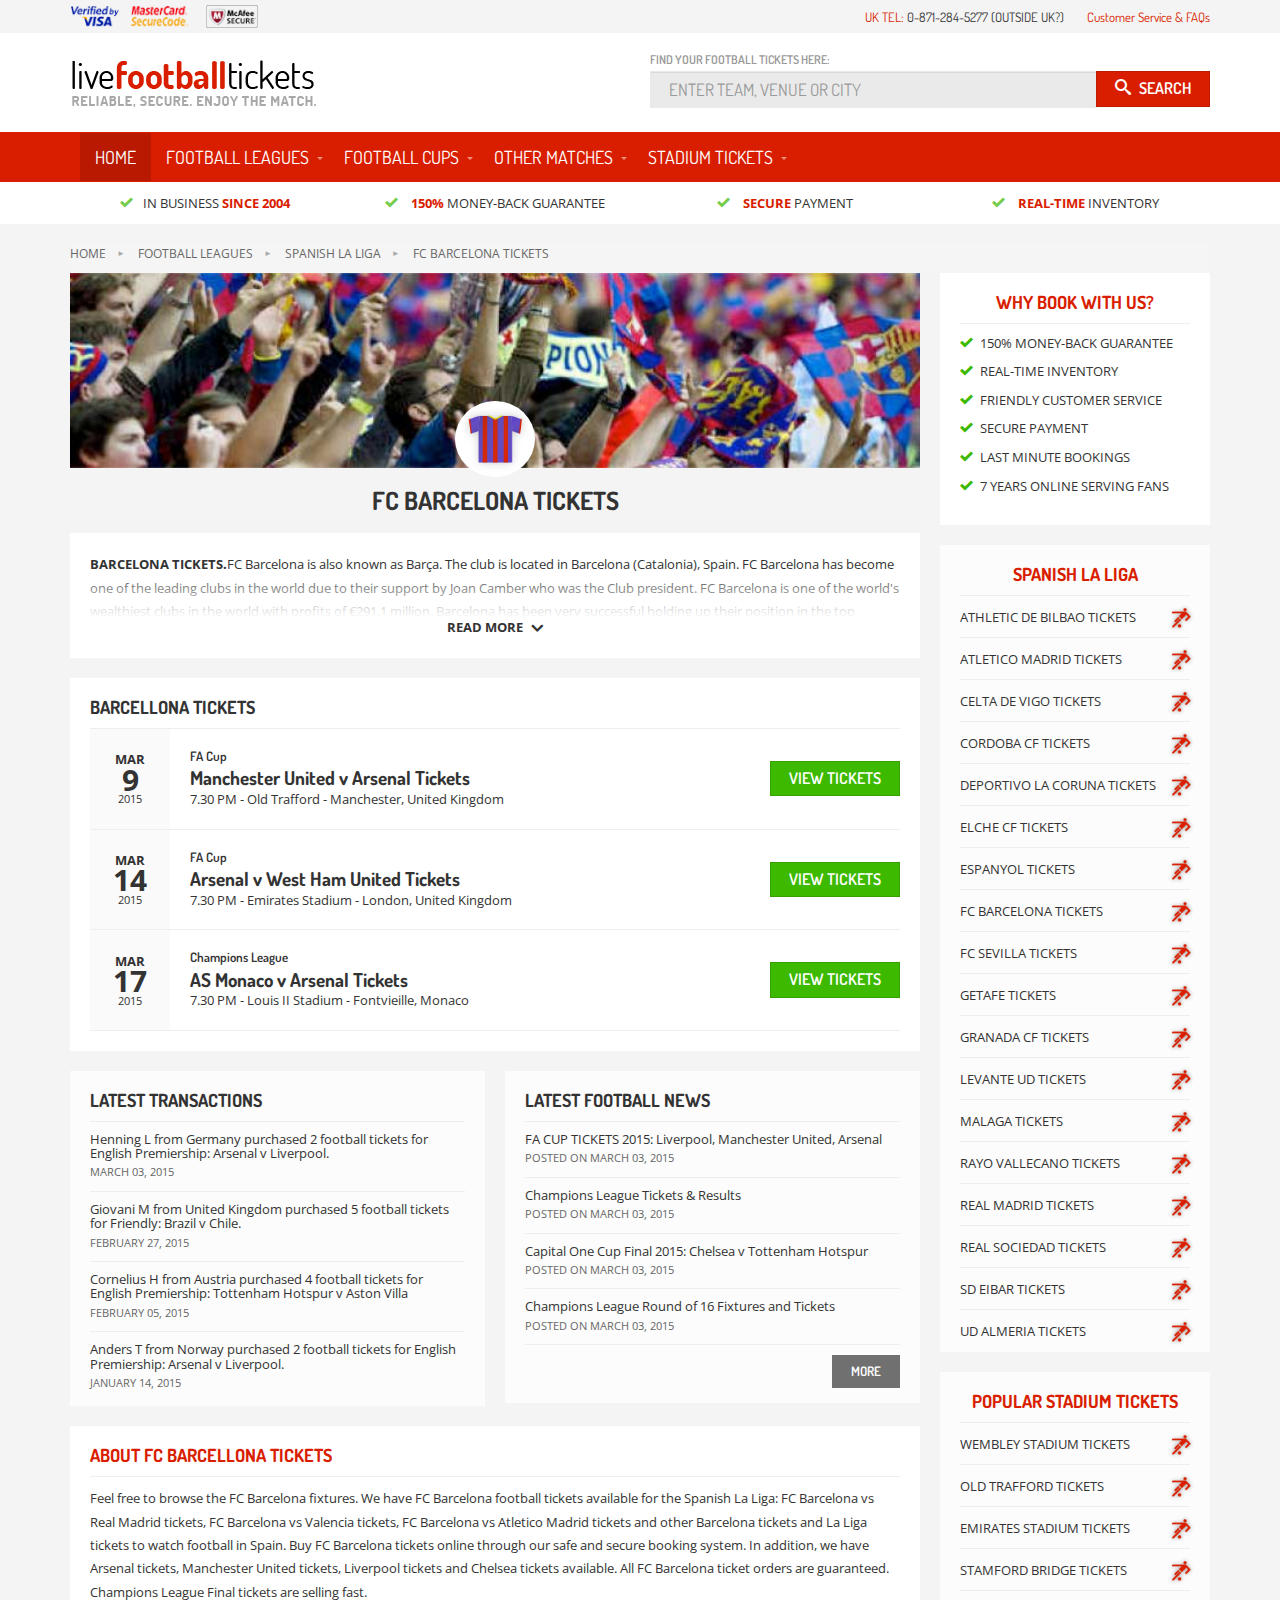
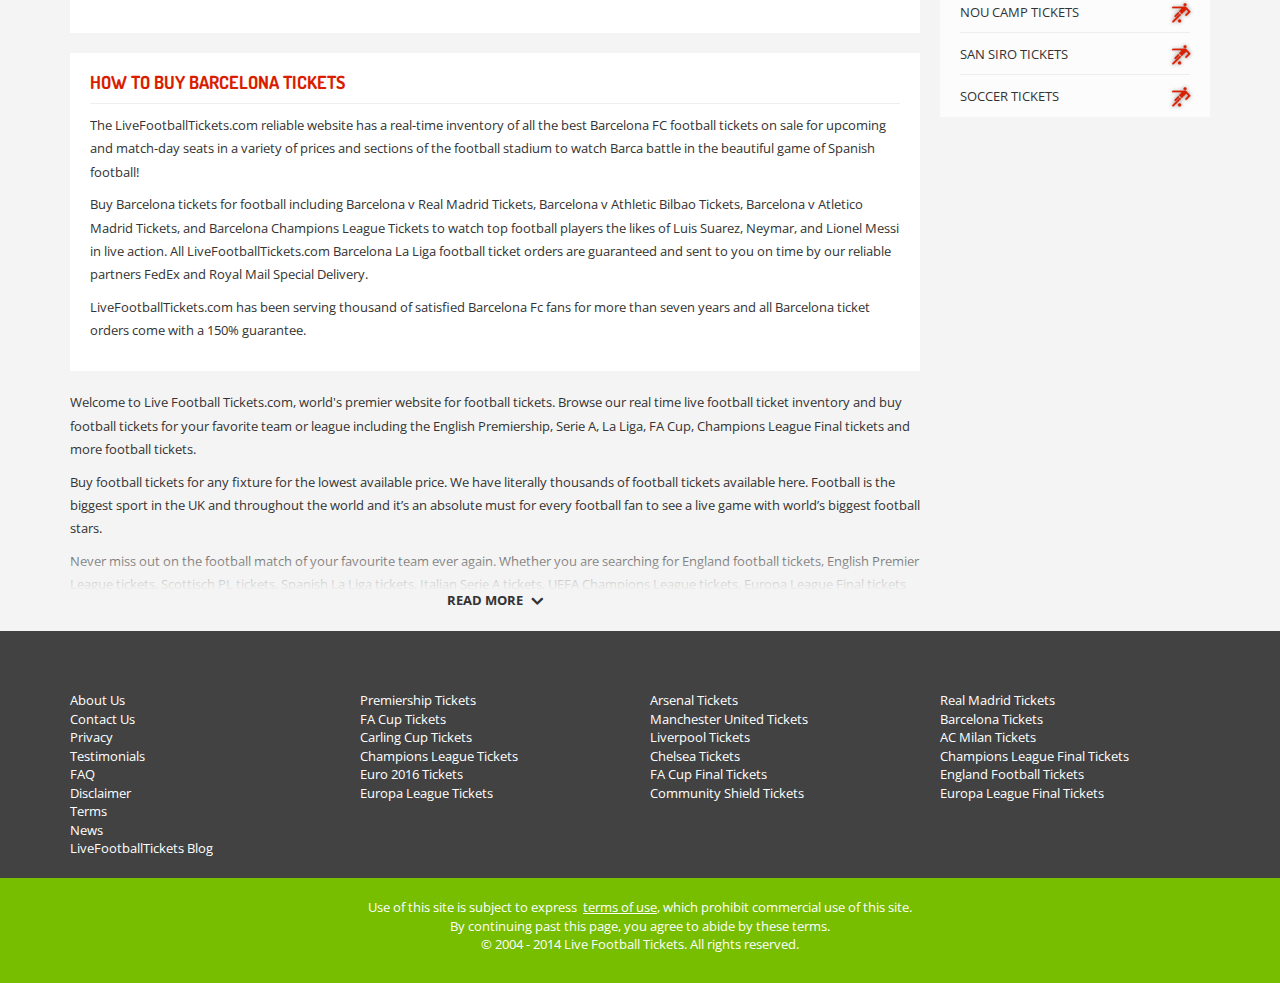
==== club.html @ 9e809e69 "Updates" ====
<!doctype html>
<html class="no-js">
  <head>
    <meta charset="utf-8">
    <title>LiveFootballTickets</title>
    <meta name="description" content="">
    <meta name="viewport" content="width=device-width, initial-scale=1">
    <!-- Place favicon.ico and apple-touch-icon.png in the root directory-->
    <link href="http://fonts.googleapis.com/css?family=Dosis:300,400,600,700,800|Open+Sans:300italic,400italic,400,300,700" rel="stylesheet" type="text/css" />
    <link rel="stylesheet" href="styles/vendor.css?v=9d1e64ce2d7a7073a38c09da7043b0cc" inline>
    <link rel="stylesheet" href="styles/app.css?v=b5ea2749ef537dedc739ba8aeee1f926" inline>
    <meta http-equiv="X-UA-Compatible" content="IE=edge" />
    <!--[if lt IE 9]>
<link href="/respond.proxy.gif" id="respond-redirect" rel="respond-redirect"/>
<script src="/respond.min.js"></script>
<![endif]-->
    <style>
      @-webkit-viewport {
        width: device-width;
      }
      
      @-moz-viewport {
        width: device-width;
      }
      
      @-ms-viewport {
        width: device-width;
      }
      
      @-o-viewport {
        width: device-width;
      }
      
      @viewport {
        width: device-width;
      }
    </style>
    <script>
      if (navigator.userAgent.match(/IEMobile\/10\.0/))
      {
        var msViewportStyle = document.createElement('style');
        msViewportStyle.appendChild(document.createTextNode('@-ms-viewport{width:auto!important}'));
        document.querySelector('head').appendChild(msViewportStyle);
      }
    </script>
  </head>
  <body class="page--club">
    <div id="fb-root"></div>
    <!-- section: header -->
    <div class="header">
      <!-- partial: header_top -->
      <div class="header-top">
        <div class="container">
          <div class="row">
            <div class="col-xs-7 col-sm-5">
              <div class="wrap wrap-verified">
                <img src="images/verified.png" alt="Verified by VISA, MasterCard SecureCode, McAfee Secure" width="135" class="img-responsive" />
              </div>
              <div class="wrap wrap-mcafee">
                <a href="#">
                  <img src="images/mcafee-secure.png" alt="McAfee Secure" class="img-responsive" />
                </a>
              </div>
              <div class="wrap wrap-fb">
                <div data-href="https://www.facebook.com/LiveFootballTickets" data-layout="button_count" data-action="like" data-show-faces="false" data-share="false" class="hidden-xs fb-like"></div>
              </div>
            </div>
            <div class="col-sm-7 hidden-xs contact-info">
              <span class="text-uppercase">
                <span class="text-primary">UK tel:</span> 0-871-284-5277 (outside UK?)</span>
              <a href="/content.html" class="faq-link">Customer Service & FAQs</a>
            </div>
            <div class="col-xs-5 visible-xs-block text-uppercase contact-info">
              <div class="text-muted">
                <i class="icon icon-phone"></i> UK tel</div>
              <div class="telephone">0-871-284-5277</div>
            </div>
          </div>
        </div>
      </div>
      <!-- endpartial: header_top -->
      <div class="header-middle">
        <!-- partial: header_main -->
        <header class="header-main">
          <div class="container">
            <div class="row">
              <div class="col-sm-3">
                <a href="/" class="logo">
                  <div class="logo-title text-hide">
                    <img src="images/logo.png" alt="LiveFootballTickets: Reliable, secure, enjoy the match." class="logo-img img-responsive" />LiveFootballTickets</div>
                  <div class="logo-subtitle text-hide">Reliable, secure, enjoy the match.</div>
                </a>
              </div>
              <div class="col-sm-6 col-sm-offset-3">
                <div class="search">
                  <h5 class="search-label hidden-xs">Find your football tickets here:</h5>
                  <form action="/" type="POST"></form>
                  <div class="input-group">
                    <input id="search-main" name="" placeholder="Enter team, venue or city" class="form-control input-lg" />
                    <span class="input-group-btn">
                      <button type="submit" class="btn btn-lg btn-primary">
                        <i class="icon icon-search"></i>
                        <span class="hidden-xs">Search</span>
                      </button>
                    </span>
                  </div>
                </div>
              </div>
            </div>
          </div>
        </header>
        <!-- endpartial: header_main -->
        <!-- partial: header_navbar -->
        <nav id="navbar" class="header-navbar navbar navbar-default navbar-expander">
          <div class="container">
            <button type="button" data-toggle="collapse" data-target="#main-menu" class="navbar-toggle collapsed">
              <span class="sr-only">Toggle navigation</span>
              <span class="icon-bar"></span>
              <span class="icon-bar"></span>
              <span class="icon-bar"></span>
            </button>
            <div id="main-menu" class="navbar-collapse collapse">
              <ul class="nav navbar-nav">
                <li class="active">
                  <a href="/">Home</a>
                </li>
                <li class="dropdown">
                  <a href="/league.html">Football Leagues</a>
                  <button data-toggle="dropdown" aria-expanded="false" class="dropdown-toggle">
                    <span class="caret"></span>
                  </button>
                  <ul role="menu" class="dropdown-menu">
                    <li>
                      <a href="/league.html">About</a>
                    </li>
                    <li>
                      <a href="/league.html">Contact</a>
                    </li>
                    <li>
                      <a href="/league.html">Contact</a>
                    </li>
                    <li>
                      <a href="/league.html">About</a>
                    </li>
                    <li>
                      <a href="/league.html">Contact</a>
                    </li>
                    <li>
                      <a href="/league.html">Contact</a>
                    </li>
                  </ul>
                </li>
                <li class="dropdown">
                  <a href="/league.html">Football Cups</a>
                  <button data-toggle="dropdown" aria-expanded="false" class="dropdown-toggle">
                    <span class="caret"></span>
                  </button>
                  <ul role="menu" class="dropdown-menu">
                    <li>
                      <a href="/content.html">About</a>
                    </li>
                    <li>
                      <a href="/content.html">Contact</a>
                    </li>
                  </ul>
                </li>
                <li class="dropdown">
                  <a href="/match.html">Other matches</a>
                  <button data-toggle="dropdown" aria-expanded="false" class="dropdown-toggle">
                    <span class="caret"></span>
                  </button>
                  <ul role="menu" class="dropdown-menu">
                    <li>
                      <a href="/match.html">About</a>
                    </li>
                    <li>
                      <a href="/match.html">Contact</a>
                    </li>
                  </ul>
                </li>
                <li class="dropdown">
                  <a href="/match.html">Stadium tickets</a>
                  <button data-toggle="dropdown" aria-expanded="false" class="dropdown-toggle">
                    <span class="caret"></span>
                  </button>
                  <ul role="menu" class="dropdown-menu">
                    <li>
                      <a href="/content.html">About</a>
                    </li>
                    <li>
                      <a href="/content.html">Contact</a>
                    </li>
                  </ul>
                </li>
              </ul>
            </div>
          </div>
        </nav>
        <!-- endpartial: header_navbar -->
      </div>
      <!-- partial: header_info -->
      <div class="header-info">
        <div class="container">
          <div class="row">
            <div class="col-sm-4 col-md-3">
              <h4>
                <i class="icon icon-checkmark"></i>In business
                <strong class="text-primary"> since 2004</strong>
              </h4>
            </div>
            <div class="col-sm-4 col-md-3 hidden-xs hidden-sm">
              <h4>
                <i class="icon icon-checkmark"></i>
                <strong class="text-primary">150%</strong> money-back guarantee</h4>
            </div>
            <div class="col-sm-4 col-md-3 hidden-xs">
              <h4>
                <i class="icon icon-checkmark"></i>
                <strong class="text-primary">Secure</strong> payment</h4>
            </div>
            <div class="col-sm-4 col-md-3 hidden-xs">
              <h4>
                <i class="icon icon-checkmark"></i>
                <strong class="text-primary">Real-time</strong> inventory</h4>
            </div>
          </div>
        </div>
      </div>
      <!-- endpartial: header_info -->
    </div>
    <!-- endsection: header -->
    <!--[if lt IE 8]>
    <div class="alert alert-warning browserupgrade text-center"><p><small>You are using an <strong>outdated</strong> browser. Please <a class="text-danger" href="http://browsehappy.com/">upgrade your browser</a> to improve your experience.</small></p></div>
  <![endif]-->
    <div class="container">
      <!-- macro: breadcrumbs -->
      <ol class="breadcrumb">
        <li>
          <a href="/">Home</a>
        </li>
        <li>
          <a href="/league.html">Football leagues</a>
        </li>
        <li>
          <a href="/league.html">Spanish la liga</a>
        </li>
        <li class="active">
          <a href="/club.html">FC Barcelona tickets</a>
        </li>
      </ol>
      <!-- endmacro -->
      <div class="row">
        <div class="col-md-9">
          <div class="row">
            <div class="col-sm-12">
              <div class="box-header">
                <img src="images/header-club.jpg" class="box-header--img img-responsive" />
                <img src="images/shirt-temp.png" class="box-header--avatar" />
                <div class="box-header--wrap">
                  <h1 class="box-header--title">FC Barcelona Tickets</h1>
                  <div class="box-header--fblike">
                    <div data-href="https://www.facebook.com/LiveFootballTickets" data-layout="button_count" data-action="like" data-show-faces="false" data-share="false" class="fb-like"></div>
                  </div>
                </div>
              </div>
              <div class="box">
                <div class="readmore three-lines">
                  <p>
                    <strong>BARCELONA TICKETS.</strong>FC Barcelona is also known as Barça. The club is located in Barcelona (Catalonia), Spain. FC Barcelona has become one of the leading clubs in the world due to their support by Joan Camber who was the Club
                    president. FC Barcelona is one of the world's wealthiest clubs in the world with profits of €291.1 million. Barcelona has been very successful holding up their position in the top division along with Athletic Bilbao and</p>
                </div>
              </div>
              <div class="box breath-md-top">
                <h2>Barcellona tickets</h2>
                <ol class="event-list">
                  <!-- macro: eventItem -->
                  <li class="event-list-item">
                    <div class="event-list-item-inner">
                      <div class="event-date">
                        <div class="event-date-inner">
                          <div class="month">Mar</div>
                          <div class="day">9</div>
                          <div class="year">2015</div>
                        </div>
                      </div>
                      <div class="event-info">
                        <h5>FA Cup</h5>
                        <h4>Manchester United v Arsenal Tickets</h4>
                        <span>7.30 PM - Old Trafford - Manchester, United Kingdom</span>
                      </div>
                      <div class="event-action hidden-xs">
                        <a href="/match.html" class="btn btn-lg btn-success">View tickets</a>
                      </div>
                    </div>
                  </li>
                  <!-- endmacro -->
                  <!-- macro: eventItem -->
                  <li class="event-list-item">
                    <div class="event-list-item-inner">
                      <div class="event-date">
                        <div class="event-date-inner">
                          <div class="month">Mar</div>
                          <div class="day">14</div>
                          <div class="year">2015</div>
                        </div>
                      </div>
                      <div class="event-info">
                        <h5>FA Cup</h5>
                        <h4>Arsenal v West Ham United Tickets</h4>
                        <span>7.30 PM - Emirates Stadium - London, United Kingdom</span>
                      </div>
                      <div class="event-action hidden-xs">
                        <a href="/match.html" class="btn btn-lg btn-success">View tickets</a>
                      </div>
                    </div>
                  </li>
                  <!-- endmacro -->
                  <!-- macro: eventItem -->
                  <li class="event-list-item">
                    <div class="event-list-item-inner">
                      <div class="event-date">
                        <div class="event-date-inner">
                          <div class="month">Mar</div>
                          <div class="day">17</div>
                          <div class="year">2015</div>
                        </div>
                      </div>
                      <div class="event-info">
                        <h5>Champions League</h5>
                        <h4>AS Monaco v Arsenal Tickets</h4>
                        <span>7.30 PM - Louis II Stadium - Fontvieille, Monaco</span>
                      </div>
                      <div class="event-action hidden-xs">
                        <a href="/match.html" class="btn btn-lg btn-success">View tickets</a>
                      </div>
                    </div>
                  </li>
                  <!-- endmacro -->
                </ol>
              </div>
            </div>
          </div>
          <div class="row">
            <div class="col-sm-6">
              <!-- macro: box_latestTransactions -->
              <div class="box box-secondary breath-md-top">
                <h3>Latest transactions</h3>
                <ul class="box-list box-list--no-links">
                  <!-- macro: transactionListItem -->
                  <li>
                    <h4 class="news-title">Henning L from Germany purchased 2 football tickets for English Premiership: Arsenal v Liverpool.</h4>
                    <time class="news-date">March 03, 2015</time>
                  </li>
                  <!-- endmacro -->
                  <!-- macro: transactionListItem -->
                  <li>
                    <h4 class="news-title">Giovani M from United Kingdom purchased 5 football tickets for Friendly: Brazil v Chile.</h4>
                    <time class="news-date">February 27, 2015</time>
                  </li>
                  <!-- endmacro -->
                  <!-- macro: transactionListItem -->
                  <li>
                    <h4 class="news-title">Cornelius H from Austria purchased 4 football tickets for English Premiership: Tottenham Hotspur v Aston Villa</h4>
                    <time class="news-date">February 05, 2015</time>
                  </li>
                  <!-- endmacro -->
                  <!-- macro: transactionListItem -->
                  <li>
                    <h4 class="news-title">Anders T from Norway purchased 2 football tickets for English Premiership: Arsenal v Liverpool.</h4>
                    <time class="news-date">January 14, 2015</time>
                  </li>
                  <!-- endmacro -->
                </ul>
              </div>
              <!-- endmacro -->
            </div>
            <div class="col-sm-6">
              <!-- macro: box_latestFootballNews -->
              <div class="box box-secondary breath-md-top">
                <h3>Latest football news</h3>
                <ul class="box-list box-list--news">
                  <!-- macro: newsListItem -->
                  <li>
                    <a href="/content.html">
                      <h4 class="news-title">FA CUP TICKETS 2015: Liverpool, Manchester United, Arsenal</h4>
                      <span class="news-date">posted on</span>
                      <time class="news-date">March 03, 2015</time>
                    </a>
                  </li>
                  <!-- endmacro -->
                  <!-- macro: newsListItem -->
                  <li>
                    <a href="/content.html">
                      <h4 class="news-title">Champions League Tickets &amp; Results</h4>
                      <span class="news-date">posted on</span>
                      <time class="news-date">March 03, 2015</time>
                    </a>
                  </li>
                  <!-- endmacro -->
                  <!-- macro: newsListItem -->
                  <li>
                    <a href="/content.html">
                      <h4 class="news-title">Capital One Cup Final 2015: Chelsea v Tottenham Hotspur</h4>
                      <span class="news-date">posted on</span>
                      <time class="news-date">March 03, 2015</time>
                    </a>
                  </li>
                  <!-- endmacro -->
                  <!-- macro: newsListItem -->
                  <li>
                    <a href="/content.html">
                      <h4 class="news-title">Champions League Round of 16 Fixtures and Tickets</h4>
                      <span class="news-date">posted on</span>
                      <time class="news-date">March 03, 2015</time>
                    </a>
                  </li>
                  <!-- endmacro -->
                  <li>
                    <a href="/news.html" class="more clearfix">
                      <button class="btn btn-default btn-md pull-right">More</button>
                    </a>
                  </li>
                </ul>
              </div>
              <!-- endmacro -->
            </div>
          </div>
          <div class="row">
            <div class="col-sm-12 breath-md-top">
              <div class="box">
                <h3 class="text-primary">About FC Barcellona tickets</h3>
                <div class="box-content readmore">
                  <p>Feel free to browse the FC Barcelona fixtures. We have FC Barcelona football tickets available for the Spanish La Liga: FC Barcelona vs Real Madrid tickets, FC Barcelona vs Valencia tickets, FC Barcelona vs Atletico Madrid tickets and
                    other Barcelona tickets and La Liga tickets to watch football in Spain. Buy FC Barcelona tickets online through our safe and secure booking system. In addition, we have Arsenal tickets, Manchester United tickets, Liverpool tickets
                    and Chelsea tickets available. All FC Barcelona ticket orders are guaranteed. Champions League Final tickets are selling fast.</p>
                </div>
              </div>
            </div>
          </div>
          <div class="row">
            <div class="col-sm-12 breath-md-top">
              <div class="box">
                <h3 class="text-primary">How to buy Barcelona tickets</h3>
                <div class="box-content readmore">
                  <p>The LiveFootballTickets.com reliable website has a real-time inventory of all the best Barcelona FC football tickets on sale for upcoming and match-day seats in a variety of prices and sections of the football stadium to watch Barca
                    battle in the beautiful game of Spanish football!</p>
                  <p>Buy Barcelona tickets for football including Barcelona v Real Madrid Tickets, Barcelona v Athletic Bilbao Tickets, Barcelona v Atletico Madrid Tickets, and Barcelona Champions League Tickets to watch top football players the likes of
                    Luis Suarez, Neymar, and Lionel Messi in live action. All LiveFootballTickets.com Barcelona La Liga football ticket orders are guaranteed and sent to you on time by our reliable partners FedEx and Royal Mail Special Delivery.</p>
                  <p>LiveFootballTickets.com has been serving thousand of satisfied Barcelona Fc fans for more than seven years and all Barcelona ticket orders come with a 150% guarantee.</p>
                </div>
              </div>
            </div>
          </div>
          <!-- macro: block_introduction -->
          <div class="breath-md">
            <div class="readmore">
              <p>Welcome to Live Football Tickets.com, world's premier website for football tickets. Browse our real time live football ticket inventory and buy football tickets for your favorite team or league including the English Premiership, Serie A,
                La Liga, FA Cup, Champions League Final tickets and more football tickets.</p>
              <p>Buy football tickets for any fixture for the lowest available price. We have literally thousands of football tickets available here. Football is the biggest sport in the UK and throughout the world and it’s an absolute must for every football
                fan to see a live game with world’s biggest football stars.</p>
              <p>Never miss out on the football match of your favourite team ever again. Whether you are searching for England football tickets, English Premier League tickets, Scottisch PL tickets, Spanish La Liga tickets, Italian Serie A tickets, UEFA
                Champions League tickets, Europa League Final tickets or</p>
              <p>Welcome to Live Football Tickets.com, world's premier website for football tickets. Browse our real time live football ticket inventory and buy football tickets for your favorite team or league including the English Premiership, Serie A,
                La Liga, FA Cup, Champions League Final tickets and more football tickets.</p>
              <p>Buy football tickets for any fixture for the lowest available price. We have literally thousands of football tickets available here. Football is the biggest sport in the UK and throughout the world and it’s an absolute must for every football
                fan to see a live game with world’s biggest football stars.</p>
              <p>Never miss out on the football match of your favourite team ever again. Whether you are searching for England football tickets, English Premier League tickets, Scottisch PL tickets, Spanish La Liga tickets, Italian Serie A tickets, UEFA
                Champions League tickets, Europa League Final tickets or</p>
            </div>
          </div>
          <!-- endmacro -->
        </div>
        <div class="col-md-3 sidebar hidden-sm hidden-xs">
          <div class="row">
            <div class="col-sm-4 col-md-12 hidden-xs">
              <!-- macro: box_whyBookWithUs -->
              <div id="why-book-with-us" class="box">
                <h3 class="text-center text-primary">Why book with us?</h3>
                <ul class="box-list box-list--features">
                  <li>
                    <i class="icon icon-checkmark"></i>150% money-back guarantee</li>
                  <li>
                    <i class="icon icon-checkmark"></i>Real-time inventory</li>
                  <li>
                    <i class="icon icon-checkmark"></i>Friendly customer service</li>
                  <li>
                    <i class="icon icon-checkmark"></i>Secure payment</li>
                  <li>
                    <i class="icon icon-checkmark"></i>Last minute bookings</li>
                  <li>
                    <i class="icon icon-checkmark"></i>7 years online serving fans</li>
                </ul>
              </div>
              <!-- endmacro -->
            </div>
            <div class="col-xs-12 col-sm-4 col-md-12">
              <!-- macro: box_sidebarListLinks -->
              <div class="box box-secondary">
                <h3 class="text-primary">Spanish La Liga</h3>
                <ul class="box-list box-list--links">
                  <li>
                    <a href="/club.html">
                      <img src="images/shirt-generic.png" height="45">
                      <span>Athletic De Bilbao tickets</span>
                    </a>
                  </li>
                  <li>
                    <a href="/club.html">
                      <img src="images/shirt-generic.png" height="45">
                      <span>Atletico Madrid tickets</span>
                    </a>
                  </li>
                  <li>
                    <a href="/club.html">
                      <img src="images/shirt-generic.png" height="45">
                      <span>Celta De Vigo tickets</span>
                    </a>
                  </li>
                  <li>
                    <a href="/club.html">
                      <img src="images/shirt-generic.png" height="45">
                      <span>Cordoba Cf tickets</span>
                    </a>
                  </li>
                  <li>
                    <a href="/club.html">
                      <img src="images/shirt-generic.png" height="45">
                      <span>Deportivo La Coruna tickets</span>
                    </a>
                  </li>
                  <li>
                    <a href="/club.html">
                      <img src="images/shirt-generic.png" height="45">
                      <span>Elche Cf tickets</span>
                    </a>
                  </li>
                  <li>
                    <a href="/club.html">
                      <img src="images/shirt-generic.png" height="45">
                      <span>Espanyol tickets</span>
                    </a>
                  </li>
                  <li>
                    <a href="/club.html">
                      <img src="images/shirt-generic.png" height="45">
                      <span>Fc Barcelona tickets</span>
                    </a>
                  </li>
                  <li>
                    <a href="/club.html">
                      <img src="images/shirt-generic.png" height="45">
                      <span>Fc Sevilla tickets</span>
                    </a>
                  </li>
                  <li>
                    <a href="/club.html">
                      <img src="images/shirt-generic.png" height="45">
                      <span>Getafe tickets</span>
                    </a>
                  </li>
                  <li>
                    <a href="/club.html">
                      <img src="images/shirt-generic.png" height="45">
                      <span>Granada Cf tickets</span>
                    </a>
                  </li>
                  <li>
                    <a href="/club.html">
                      <img src="images/shirt-generic.png" height="45">
                      <span>Levante Ud tickets</span>
                    </a>
                  </li>
                  <li>
                    <a href="/club.html">
                      <img src="images/shirt-generic.png" height="45">
                      <span>Malaga tickets</span>
                    </a>
                  </li>
                  <li>
                    <a href="/club.html">
                      <img src="images/shirt-generic.png" height="45">
                      <span>Rayo Vallecano tickets</span>
                    </a>
                  </li>
                  <li>
                    <a href="/club.html">
                      <img src="images/shirt-generic.png" height="45">
                      <span>Real Madrid tickets</span>
                    </a>
                  </li>
                  <li>
                    <a href="/club.html">
                      <img src="images/shirt-generic.png" height="45">
                      <span>Real Sociedad tickets</span>
                    </a>
                  </li>
                  <li>
                    <a href="/club.html">
                      <img src="images/shirt-generic.png" height="45">
                      <span>Sd Eibar tickets</span>
                    </a>
                  </li>
                  <li>
                    <a href="/club.html">
                      <img src="images/shirt-generic.png" height="45">
                      <span>Ud Almeria tickets</span>
                    </a>
                  </li>
                </ul>
              </div>
              <!-- endmacro -->
              <!-- macro: box_sidebarListLinks -->
              <div class="box box-secondary">
                <h3 class="text-primary">Popular stadium tickets</h3>
                <ul class="box-list box-list--links">
                  <li>
                    <a href="/club.html">
                      <img src="images/shirt-generic.png" height="45">
                      <span>Wembley Stadium tickets</span>
                    </a>
                  </li>
                  <li>
                    <a href="/club.html">
                      <img src="images/shirt-generic.png" height="45">
                      <span>Old Trafford tickets</span>
                    </a>
                  </li>
                  <li>
                    <a href="/club.html">
                      <img src="images/shirt-generic.png" height="45">
                      <span>Emirates Stadium tickets</span>
                    </a>
                  </li>
                  <li>
                    <a href="/club.html">
                      <img src="images/shirt-generic.png" height="45">
                      <span>Stamford Bridge tickets</span>
                    </a>
                  </li>
                  <li>
                    <a href="/club.html">
                      <img src="images/shirt-generic.png" height="45">
                      <span>Nou Camp tickets</span>
                    </a>
                  </li>
                  <li>
                    <a href="/club.html">
                      <img src="images/shirt-generic.png" height="45">
                      <span>San Siro tickets</span>
                    </a>
                  </li>
                  <li>
                    <a href="/club.html">
                      <img src="images/shirt-generic.png" height="45">
                      <span>Soccer tickets</span>
                    </a>
                  </li>
                </ul>
              </div>
              <!-- endmacro -->
            </div>
          </div>
        </div>
      </div>
    </div>
    <!-- partial: footer -->
    <div class="footer">
      <div class="container">
        <div class="row">
          <div class="col-xs-6 col-sm-4 col-md-3">
            <ul>
              <li>
                <a href="#">About Us</a>
              </li>
              <li>
                <a href="#">Contact Us</a>
              </li>
              <li>
                <a href="#">Privacy</a>
              </li>
              <li>
                <a href="#">Testimonials</a>
              </li>
              <li>
                <a href="#">FAQ</a>
              </li>
              <li>
                <a href="#">Disclaimer</a>
              </li>
              <li>
                <a href="#">Terms</a>
              </li>
              <li>
                <a href="#">News</a>
              </li>
              <li>
                <a href="#">LiveFootballTickets Blog</a>
              </li>
            </ul>
          </div>
          <div class="col-xs-6 col-sm-4 col-md-3">
            <ul>
              <li>
                <a href="/league.html">Premiership Tickets</a>
              </li>
              <li>
                <a href="/league.html">FA Cup Tickets</a>
              </li>
              <li>
                <a href="/league.html">Carling Cup Tickets</a>
              </li>
              <li>
                <a href="/league.html">Champions League Tickets</a>
              </li>
              <li>
                <a href="/league.html">Euro 2016 Tickets</a>
              </li>
              <li>
                <a href="/league.html">Europa League Tickets</a>
              </li>
            </ul>
          </div>
          <div class="col-xs-6 col-sm-4 col-md-3">
            <ul>
              <li>
                <a href="/club.html">Arsenal Tickets</a>
              </li>
              <li>
                <a href="/club.html">Manchester United Tickets</a>
              </li>
              <li>
                <a href="/club.html">Liverpool Tickets</a>
              </li>
              <li>
                <a href="/club.html">Chelsea Tickets</a>
              </li>
              <li>
                <a href="/club.html">FA Cup Final Tickets</a>
              </li>
              <li>
                <a href="/club.html">Community Shield Tickets</a>
              </li>
            </ul>
          </div>
          <div class="col-xs-6 col-sm-4 col-md-3">
            <ul>
              <li>
                <a href="#">Real Madrid Tickets</a>
              </li>
              <li>
                <a href="#">Barcelona Tickets</a>
              </li>
              <li>
                <a href="#">AC Milan Tickets</a>
              </li>
              <li>
                <a href="#">Champions League Final Tickets</a>
              </li>
              <li>
                <a href="#">England Football Tickets</a>
              </li>
              <li>
                <a href="#">Europa League Final Tickets</a>
              </li>
            </ul>
          </div>
        </div>
      </div>
    </div>
    <div class="footer-lower">
      <p class="text-center">Use of this site is subject to express&nbsp;
        <a href="">terms of use</a>, which prohibit commercial use of this site.
        <br/>By continuing past this page, you agree to abide by these terms.
        <br/>&copy; 2004 - 2014 Live Football Tickets. All rights reserved.</p>
    </div>
    <!-- endpartial: footer -->
    <!-- macro: modal_mobileWelcome -->
    <div id="modal-welcome" tabindex="-1" role="dialog" aria-labelledby="welcomeModal" aria-hidden="true" class="modal fade">
      <div class="modal-dialog modal-no-title">
        <div class="modal-content">
          <div class="modal-header">
            <button type="button" data-dismiss="modal" aria-label="Close" class="close">
              <span aria-hidden="true">&times;</span>
            </button>
          </div>
          <div class="modal-body">
            <header class="text-center">
              <div class="text-uppercase">Welcome to</div>
              <img src="images/logo.png" alt="" class="img-responsive center-block" />
              <div class="modal-banner breath-md-top">
                <img src="images/hp-banner.jpg" alt="" class="img-responsive center-block" />
              </div>
            </header>
            <!-- macro: box_whyBookWithUs -->
            <div id="why-book-with-us" class="box">
              <h3 class="text-center">Why book with us?</h3>
              <ul class="box-list box-list--features">
                <li>
                  <i class="icon icon-checkmark"></i>150% money-back guarantee</li>
                <li>
                  <i class="icon icon-checkmark"></i>Real-time inventory</li>
                <li>
                  <i class="icon icon-checkmark"></i>Friendly customer service</li>
                <li>
                  <i class="icon icon-checkmark"></i>Secure payment</li>
                <li>
                  <i class="icon icon-checkmark"></i>Last minute bookings</li>
                <li>
                  <i class="icon icon-checkmark"></i>7 years online serving fans</li>
              </ul>
            </div>
            <!-- endmacro -->
            <div class="row text-center">
              <div class="col-xs-8 col-xs-offset-2">
                <button id="modal-welcome-btn-continue" type="button" data-dismiss="modal" aria-label="Continue" class="btn btn-lg btn-block btn-success">Continue</button>
              </div>
            </div>
          </div>
        </div>
      </div>
    </div>
    <!-- endmacro -->
    <!-- Google Analytics: change UA-XXXXX-X to be your site's ID.-->
    <script>
      (function(b, o, i, l, e, r)
      {
        b.GoogleAnalyticsObject = l;
        b[l] || (b[l] = function()
        {
          (b[l].q = b[l].q || []).push(arguments)
        });
        b[l].l = +new Date;
        e = o.createElement(i);
        r = o.getElementsByTagName(i)[0];
        e.src = '//www.google-analytics.com/analytics.js';
        r.parentNode.insertBefore(e, r)
      }(window, document, 'script', 'ga'));
      ga('create', 'UA-XXXXX-X');
      ga('send', 'pageview');
    </script>
    <!-- Facebook js sdk-->
    <script>
      (function(d, s, id)
      {
        var js, fjs = d.getElementsByTagName(s)[0];
        if (d.getElementById(id)) return;
        js = d.createElement(s);
        js.id = id;
        js.src = "//connect.facebook.net/en_GB/sdk.js#xfbml=1&version=v2.6&appId=1394403754167366";
        fjs.parentNode.insertBefore(js, fjs);
      }(document, 'script', 'facebook-jssdk'));
    </script>
    <!-- Twitter js-->
    <script>
      ! function(d, s, id)
      {
        var js, fjs = d.getElementsByTagName(s)[0],
          p = /^http:/.test(d.location) ? 'http' : 'https';
        if (!d.getElementById(id))
        {
          js = d.createElement(s);
          js.id = id;
          js.src = p + "://platform.twitter.com/widgets.js";
          fjs.parentNode.insertBefore(js, fjs);
        }
      }(document, "script", "twitter-wjs");
    </script>
    <script src="scripts/vendor.js?v=59979afcfa9df4cbb372c8983f5f4a02" inline></script>
    <script src="scripts/app.js?v=f315a799c4da58c7777c9d854f5e3861" inline></script>
    <!-- partial: notifications -->
    <script>
      setTimeout(function()
      {
        $(document).ready(function()
        {
          $.notify('18 more people are currently looking at tickets for this match');
        });
      }, 2000);
    </script>
    <!-- endpartial: notifications -->
    <script>
      window.LTF_MOCKED_API = true
    </script>
  </body>
</html>
---- styles/vendor.css ----
@charset 'UTF-8';.slick-slider{-moz-box-sizing:border-box;box-sizing:border-box;-webkit-user-select:none;-moz-user-select:none;-ms-user-select:none;user-select:none;-webkit-touch-callout:none;-khtml-user-select:none;-ms-touch-action:pan-y;touch-action:pan-y;-webkit-tap-highlight-color:transparent}.slick-list,.slick-slider{position:relative;display:block}.slick-list{overflow:hidden;margin:0;padding:0}.slick-list:focus{outline:none}.slick-list.dragging{cursor:pointer;cursor:hand}.slick-slider .slick-list,.slick-slider .slick-track{-webkit-transform:translateZ(0);-moz-transform:translateZ(0);-ms-transform:translateZ(0);-o-transform:translateZ(0);transform:translateZ(0)}.slick-track{position:relative;top:0;left:0;display:block}.slick-track:after,.slick-track:before{display:table;content:''}.slick-track:after{clear:both}.slick-loading .slick-track{visibility:hidden}.slick-slide{display:none;float:left;height:100%;min-height:1px}[dir=rtl] .slick-slide{float:right}.slick-slide img{display:block}.slick-slide.slick-loading img{display:none}.slick-slide.dragging img{pointer-events:none}.slick-initialized .slick-slide{display:block}.slick-loading .slick-slide{visibility:hidden}.slick-vertical .slick-slide{display:block;height:auto;border:1px solid transparent}.slick-loading .slick-list{background:#fff url(ajax-loader.gif) 50% no-repeat}@font-face{font-family:slick;font-weight:400;font-style:normal;src:url(fonts/slick.eot);src:url(fonts/slick.eot?#iefix) format('embedded-opentype'),url(fonts/slick.woff) format('woff'),url(fonts/slick.ttf) format('truetype'),url(fonts/slick.svg#slick) format('svg')}.slick-next,.slick-prev{font-size:0;line-height:0;position:absolute;top:50%;display:block;width:20px;height:20px;margin-top:-10px;padding:0;cursor:pointer;border:none}.slick-next,.slick-next:focus,.slick-next:hover,.slick-prev,.slick-prev:focus,.slick-prev:hover{color:transparent;outline:none;background:transparent}.slick-next:focus:before,.slick-next:hover:before,.slick-prev:focus:before,.slick-prev:hover:before{opacity:1}.slick-next.slick-disabled:before,.slick-prev.slick-disabled:before{opacity:.25}.slick-next:before,.slick-prev:before{font-family:slick;font-size:20px;line-height:1;opacity:.75;color:#fff;-webkit-font-smoothing:antialiased;-moz-osx-font-smoothing:grayscale}.slick-prev{left:-25px}[dir=rtl] .slick-prev{right:-25px;left:auto}.slick-prev:before{content:'←'}[dir=rtl] .slick-prev:before{content:'→'}.slick-next{right:-25px}[dir=rtl] .slick-next{right:auto;left:-25px}.slick-next:before{content:'→'}[dir=rtl] .slick-next:before{content:'←'}.slick-slider{margin-bottom:30px}.slick-dots{position:absolute;bottom:-45px;display:block;width:100%;padding:0;list-style:none;text-align:center}.slick-dots li{position:relative;display:inline-block;margin:0 5px;padding:0}.slick-dots li,.slick-dots li button{width:20px;height:20px;cursor:pointer}.slick-dots li button{font-size:0;line-height:0;display:block;padding:5px;color:transparent;border:0;outline:none;background:transparent}.slick-dots li button:focus,.slick-dots li button:hover{outline:none}.slick-dots li button:focus:before,.slick-dots li button:hover:before{opacity:1}.slick-dots li button:before{font-family:slick;font-size:6px;line-height:20px;position:absolute;top:0;left:0;width:20px;height:20px;content:'•';text-align:center;opacity:.25;color:#000;-webkit-font-smoothing:antialiased;-moz-osx-font-smoothing:grayscale}.slick-dots li.slick-active button:before{opacity:.75;color:#000}
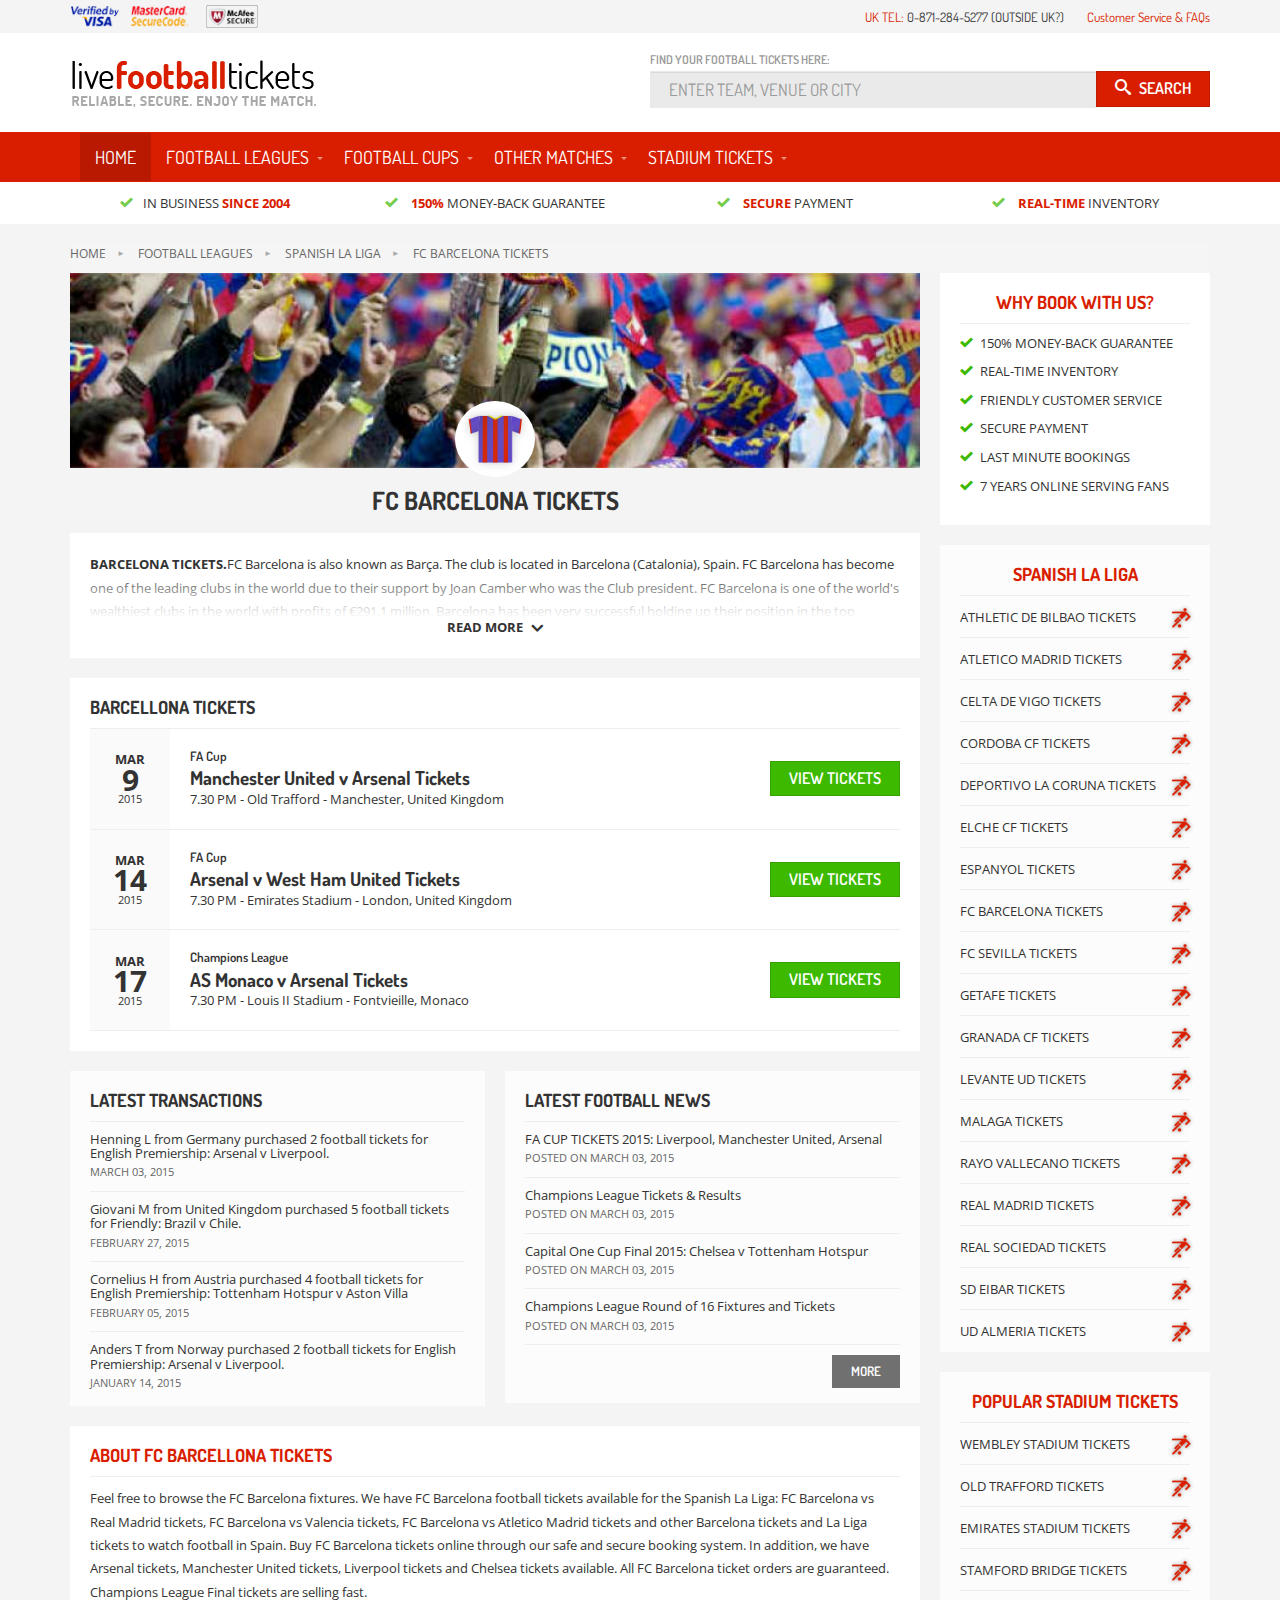
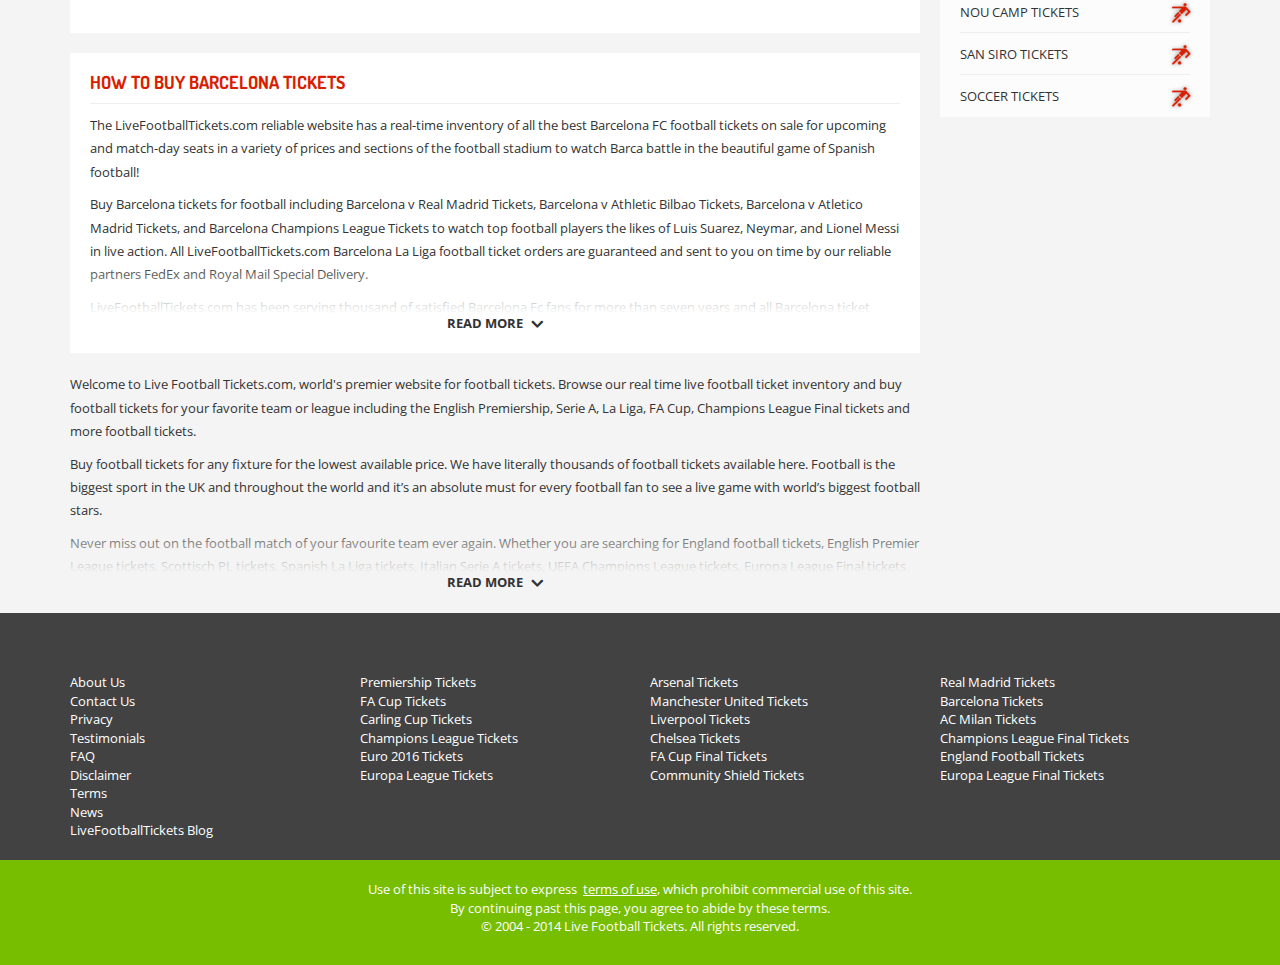
==== commit c8896493: "Updates" ====
--- a/club.html
+++ b/club.html
@@ -7,8 +7,10 @@
     <meta name="viewport" content="width=device-width, initial-scale=1">
     <!-- Place favicon.ico and apple-touch-icon.png in the root directory-->
     <link href="http://fonts.googleapis.com/css?family=Dosis:300,400,600,700,800|Open+Sans:300italic,400italic,400,300,700" rel="stylesheet" type="text/css" />
-    <link rel="stylesheet" href="styles/vendor.css?v=9d1e64ce2d7a7073a38c09da7043b0cc" inline>
-    <link rel="stylesheet" href="styles/app.css?v=b5ea2749ef537dedc739ba8aeee1f926" inline>
+    <base href="/livefootballtickets">
+    <!-- for github deploy only -->
+    <link rel="stylesheet" href="styles/vendor.css?v=af28445c48b2ef10b7b23343bd97a630" inline>
+    <link rel="stylesheet" href="styles/app.css?v=648daadb6c987b1f58bea4bc08193404" inline>
     <meta http-equiv="X-UA-Compatible" content="IE=edge" />
     <!--[if lt IE 9]>
 <link href="/respond.proxy.gif" id="respond-redirect" rel="respond-redirect"/>
@@ -18,19 +20,19 @@
       @-webkit-viewport {
         width: device-width;
       }
-      
+
       @-moz-viewport {
         width: device-width;
       }
-      
+
       @-ms-viewport {
         width: device-width;
       }
-      
+
       @-o-viewport {
         width: device-width;
       }
-      
+
       @viewport {
         width: device-width;
       }
@@ -54,11 +56,11 @@
           <div class="row">
             <div class="col-xs-7 col-sm-5">
               <div class="wrap wrap-verified">
-                <img src="images/verified.png" alt="Verified by VISA, MasterCard SecureCode, McAfee Secure" width="135" class="img-responsive" />
+                <img src="images/verified.png" alt="Verified by VISA, MasterCard SecureCode, McAfee Secure" width="135" class="img-responsive">
               </div>
               <div class="wrap wrap-mcafee">
                 <a href="#">
-                  <img src="images/mcafee-secure.png" alt="McAfee Secure" class="img-responsive" />
+                  <img src="images/mcafee-secure.png" alt="McAfee Secure" class="img-responsive">
                 </a>
               </div>
               <div class="wrap wrap-fb">
@@ -68,7 +70,7 @@
             <div class="col-sm-7 hidden-xs contact-info">
               <span class="text-uppercase">
                 <span class="text-primary">UK tel:</span> 0-871-284-5277 (outside UK?)</span>
-              <a href="/content.html" class="faq-link">Customer Service & FAQs</a>
+              <a href="content.html" class="faq-link">Customer Service & FAQs</a>
             </div>
             <div class="col-xs-5 visible-xs-block text-uppercase contact-info">
               <div class="text-muted">
@@ -85,9 +87,9 @@
           <div class="container">
             <div class="row">
               <div class="col-sm-3">
-                <a href="/" class="logo">
+                <a href="index.html" class="logo">
                   <div class="logo-title text-hide">
-                    <img src="images/logo.png" alt="LiveFootballTickets: Reliable, secure, enjoy the match." class="logo-img img-responsive" />LiveFootballTickets</div>
+                    <img src="images/logo.png" alt="LiveFootballTickets: Reliable, secure, enjoy the match." class="logo-img img-responsive">LiveFootballTickets</div>
                   <div class="logo-subtitle text-hide">Reliable, secure, enjoy the match.</div>
                 </a>
               </div>
@@ -96,7 +98,7 @@
                   <h5 class="search-label hidden-xs">Find your football tickets here:</h5>
                   <form action="/" type="POST"></form>
                   <div class="input-group">
-                    <input id="search-main" name="" placeholder="Enter team, venue or city" class="form-control input-lg" />
+                    <input id="search-main" name="" placeholder="Enter team, venue or city" class="form-control input-lg">
                     <span class="input-group-btn">
                       <button type="submit" class="btn btn-lg btn-primary">
                         <i class="icon icon-search"></i>
@@ -122,73 +124,73 @@
             <div id="main-menu" class="navbar-collapse collapse">
               <ul class="nav navbar-nav">
                 <li class="active">
-                  <a href="/">Home</a>
+                  <a href="index.html">Home</a>
                 </li>
                 <li class="dropdown">
-                  <a href="/league.html">Football Leagues</a>
+                  <a href="league.html">Football Leagues</a>
                   <button data-toggle="dropdown" aria-expanded="false" class="dropdown-toggle">
                     <span class="caret"></span>
                   </button>
                   <ul role="menu" class="dropdown-menu">
                     <li>
-                      <a href="/league.html">About</a>
-                    </li>
-                    <li>
-                      <a href="/league.html">Contact</a>
-                    </li>
-                    <li>
-                      <a href="/league.html">Contact</a>
-                    </li>
-                    <li>
-                      <a href="/league.html">About</a>
-                    </li>
-                    <li>
-                      <a href="/league.html">Contact</a>
-                    </li>
-                    <li>
-                      <a href="/league.html">Contact</a>
+                      <a href="league.html">About</a>
+                    </li>
+                    <li>
+                      <a href="league.html">Contact</a>
+                    </li>
+                    <li>
+                      <a href="league.html">Contact</a>
+                    </li>
+                    <li>
+                      <a href="league.html">About</a>
+                    </li>
+                    <li>
+                      <a href="league.html">Contact</a>
+                    </li>
+                    <li>
+                      <a href="league.html">Contact</a>
                     </li>
                   </ul>
                 </li>
                 <li class="dropdown">
-                  <a href="/league.html">Football Cups</a>
+                  <a href="league.html">Football Cups</a>
                   <button data-toggle="dropdown" aria-expanded="false" class="dropdown-toggle">
                     <span class="caret"></span>
                   </button>
                   <ul role="menu" class="dropdown-menu">
                     <li>
-                      <a href="/content.html">About</a>
-                    </li>
-                    <li>
-                      <a href="/content.html">Contact</a>
+                      <a href="content.html">About</a>
+                    </li>
+                    <li>
+                      <a href="content.html">Contact</a>
                     </li>
                   </ul>
                 </li>
                 <li class="dropdown">
-                  <a href="/match.html">Other matches</a>
+                  <a href="match.html">Other matches</a>
                   <button data-toggle="dropdown" aria-expanded="false" class="dropdown-toggle">
                     <span class="caret"></span>
                   </button>
                   <ul role="menu" class="dropdown-menu">
                     <li>
-                      <a href="/match.html">About</a>
-                    </li>
-                    <li>
-                      <a href="/match.html">Contact</a>
+                      <a href="match.html">About</a>
+                    </li>
+                    <li>
+                      <a href="match.html">Contact</a>
                     </li>
                   </ul>
                 </li>
                 <li class="dropdown">
-                  <a href="/match.html">Stadium tickets</a>
+                  <a href="match.html">Stadium tickets</a>
                   <button data-toggle="dropdown" aria-expanded="false" class="dropdown-toggle">
                     <span class="caret"></span>
                   </button>
                   <ul role="menu" class="dropdown-menu">
                     <li>
-                      <a href="/content.html">About</a>
-                    </li>
-                    <li>
-                      <a href="/content.html">Contact</a>
+                      <a href="content.html">About</a>
+                    </li>
+                    <li>
+                      <a href="content.html">Contact</a>
                     </li>
                   </ul>
                 </li>
@@ -236,16 +238,16 @@
       <!-- macro: breadcrumbs -->
       <ol class="breadcrumb">
         <li>
-          <a href="/">Home</a>
+          <a href="">Home</a>
         </li>
         <li>
-          <a href="/league.html">Football leagues</a>
+          <a href="league.html">Football leagues</a>
         </li>
         <li>
-          <a href="/league.html">Spanish la liga</a>
+          <a href="league.html">Spanish la liga</a>
         </li>
         <li class="active">
-          <a href="/club.html">FC Barcelona tickets</a>
+          <a href="club.html">FC Barcelona tickets</a>
         </li>
       </ol>
       <!-- endmacro -->
@@ -254,8 +256,8 @@
           <div class="row">
             <div class="col-sm-12">
               <div class="box-header">
-                <img src="images/header-club.jpg" class="box-header--img img-responsive" />
-                <img src="images/shirt-temp.png" class="box-header--avatar" />
+                <img src="images/header-club.jpg" class="box-header--img img-responsive">
+                <img src="images/shirt-temp.png" class="box-header--avatar">
                 <div class="box-header--wrap">
                   <h1 class="box-header--title">FC Barcelona Tickets</h1>
                   <div class="box-header--fblike">
@@ -381,7 +383,7 @@
                 <ul class="box-list box-list--news">
                   <!-- macro: newsListItem -->
                   <li>
-                    <a href="/content.html">
+                    <a href="content.html">
                       <h4 class="news-title">FA CUP TICKETS 2015: Liverpool, Manchester United, Arsenal</h4>
                       <span class="news-date">posted on</span>
                       <time class="news-date">March 03, 2015</time>
@@ -390,7 +392,7 @@
                   <!-- endmacro -->
                   <!-- macro: newsListItem -->
                   <li>
-                    <a href="/content.html">
+                    <a href="content.html">
                       <h4 class="news-title">Champions League Tickets &amp; Results</h4>
                       <span class="news-date">posted on</span>
                       <time class="news-date">March 03, 2015</time>
@@ -399,7 +401,7 @@
                   <!-- endmacro -->
                   <!-- macro: newsListItem -->
                   <li>
-                    <a href="/content.html">
+                    <a href="content.html">
                       <h4 class="news-title">Capital One Cup Final 2015: Chelsea v Tottenham Hotspur</h4>
                       <span class="news-date">posted on</span>
                       <time class="news-date">March 03, 2015</time>
@@ -408,7 +410,7 @@
                   <!-- endmacro -->
                   <!-- macro: newsListItem -->
                   <li>
-                    <a href="/content.html">
+                    <a href="content.html">
                       <h4 class="news-title">Champions League Round of 16 Fixtures and Tickets</h4>
                       <span class="news-date">posted on</span>
                       <time class="news-date">March 03, 2015</time>
@@ -416,7 +418,7 @@
                   </li>
                   <!-- endmacro -->
                   <li>
-                    <a href="/news.html" class="more clearfix">
+                    <a href="news.html" class="more clearfix">
                       <button class="btn btn-default btn-md pull-right">More</button>
                     </a>
                   </li>
@@ -701,44 +703,44 @@
           <div class="col-xs-6 col-sm-4 col-md-3">
             <ul>
               <li>
-                <a href="/league.html">Premiership Tickets</a>
-              </li>
-              <li>
-                <a href="/league.html">FA Cup Tickets</a>
-              </li>
-              <li>
-                <a href="/league.html">Carling Cup Tickets</a>
-              </li>
-              <li>
-                <a href="/league.html">Champions League Tickets</a>
-              </li>
-              <li>
-                <a href="/league.html">Euro 2016 Tickets</a>
-              </li>
-              <li>
-                <a href="/league.html">Europa League Tickets</a>
+                <a href="league.html">Premiership Tickets</a>
+              </li>
+              <li>
+                <a href="league.html">FA Cup Tickets</a>
+              </li>
+              <li>
+                <a href="league.html">Carling Cup Tickets</a>
+              </li>
+              <li>
+                <a href="league.html">Champions League Tickets</a>
+              </li>
+              <li>
+                <a href="league.html">Euro 2016 Tickets</a>
+              </li>
+              <li>
+                <a href="league.html">Europa League Tickets</a>
               </li>
             </ul>
           </div>
           <div class="col-xs-6 col-sm-4 col-md-3">
             <ul>
               <li>
-                <a href="/club.html">Arsenal Tickets</a>
-              </li>
-              <li>
-                <a href="/club.html">Manchester United Tickets</a>
-              </li>
-              <li>
-                <a href="/club.html">Liverpool Tickets</a>
-              </li>
-              <li>
-                <a href="/club.html">Chelsea Tickets</a>
-              </li>
-              <li>
-                <a href="/club.html">FA Cup Final Tickets</a>
-              </li>
-              <li>
-                <a href="/club.html">Community Shield Tickets</a>
+                <a href="club.html">Arsenal Tickets</a>
+              </li>
+              <li>
+                <a href="club.html">Manchester United Tickets</a>
+              </li>
+              <li>
+                <a href="club.html">Liverpool Tickets</a>
+              </li>
+              <li>
+                <a href="club.html">Chelsea Tickets</a>
+              </li>
+              <li>
+                <a href="club.html">FA Cup Final Tickets</a>
+              </li>
+              <li>
+                <a href="club.html">Community Shield Tickets</a>
               </li>
             </ul>
           </div>
@@ -786,9 +788,9 @@
           <div class="modal-body">
             <header class="text-center">
               <div class="text-uppercase">Welcome to</div>
-              <img src="images/logo.png" alt="" class="img-responsive center-block" />
+              <img src="images/logo.png" alt="" class="img-responsive center-block">
               <div class="modal-banner breath-md-top">
-                <img src="images/hp-banner.jpg" alt="" class="img-responsive center-block" />
+                <img src="images/hp-banner.jpg" alt="" class="img-responsive center-block">
               </div>
             </header>
             <!-- macro: box_whyBookWithUs -->
@@ -865,8 +867,8 @@
         }
       }(document, "script", "twitter-wjs");
     </script>
-    <script src="scripts/vendor.js?v=59979afcfa9df4cbb372c8983f5f4a02" inline></script>
-    <script src="scripts/app.js?v=f315a799c4da58c7777c9d854f5e3861" inline></script>
+    <script src="scripts/vendor.js?v=777d58a789b7d7d31c76078dff7ad525" inline></script>
+    <script src="scripts/app.js?v=3622ab19b0df79af62c5928af5fc5c9d" inline></script>
     <!-- partial: notifications -->
     <script>
       setTimeout(function()
--- a/styles/vendor.css
+++ b/styles/vendor.css
@@ -1 +1 @@
-@charset 'UTF-8';.slick-slider{-moz-box-sizing:border-box;box-sizing:border-box;-webkit-user-select:none;-moz-user-select:none;-ms-user-select:none;user-select:none;-webkit-touch-callout:none;-khtml-user-select:none;-ms-touch-action:pan-y;touch-action:pan-y;-webkit-tap-highlight-color:transparent}.slick-list,.slick-slider{position:relative;display:block}.slick-list{overflow:hidden;margin:0;padding:0}.slick-list:focus{outline:none}.slick-list.dragging{cursor:pointer;cursor:hand}.slick-slider .slick-list,.slick-slider .slick-track{-webkit-transform:translateZ(0);-moz-transform:translateZ(0);-ms-transform:translateZ(0);-o-transform:translateZ(0);transform:translateZ(0)}.slick-track{position:relative;top:0;left:0;display:block}.slick-track:after,.slick-track:before{display:table;content:''}.slick-track:after{clear:both}.slick-loading .slick-track{visibility:hidden}.slick-slide{display:none;float:left;height:100%;min-height:1px}[dir=rtl] .slick-slide{float:right}.slick-slide img{display:block}.slick-slide.slick-loading img{display:none}.slick-slide.dragging img{pointer-events:none}.slick-initialized .slick-slide{display:block}.slick-loading .slick-slide{visibility:hidden}.slick-vertical .slick-slide{display:block;height:auto;border:1px solid transparent}.slick-loading .slick-list{background:#fff url(ajax-loader.gif) 50% no-repeat}@font-face{font-family:slick;font-weight:400;font-style:normal;src:url(fonts/slick.eot);src:url(fonts/slick.eot?#iefix) format('embedded-opentype'),url(fonts/slick.woff) format('woff'),url(fonts/slick.ttf) format('truetype'),url(fonts/slick.svg#slick) format('svg')}.slick-next,.slick-prev{font-size:0;line-height:0;position:absolute;top:50%;display:block;width:20px;height:20px;margin-top:-10px;padding:0;cursor:pointer;border:none}.slick-next,.slick-next:focus,.slick-next:hover,.slick-prev,.slick-prev:focus,.slick-prev:hover{color:transparent;outline:none;background:transparent}.slick-next:focus:before,.slick-next:hover:before,.slick-prev:focus:before,.slick-prev:hover:before{opacity:1}.slick-next.slick-disabled:before,.slick-prev.slick-disabled:before{opacity:.25}.slick-next:before,.slick-prev:before{font-family:slick;font-size:20px;line-height:1;opacity:.75;color:#fff;-webkit-font-smoothing:antialiased;-moz-osx-font-smoothing:grayscale}.slick-prev{left:-25px}[dir=rtl] .slick-prev{right:-25px;left:auto}.slick-prev:before{content:'←'}[dir=rtl] .slick-prev:before{content:'→'}.slick-next{right:-25px}[dir=rtl] .slick-next{right:auto;left:-25px}.slick-next:before{content:'→'}[dir=rtl] .slick-next:before{content:'←'}.slick-slider{margin-bottom:30px}.slick-dots{position:absolute;bottom:-45px;display:block;width:100%;padding:0;list-style:none;text-align:center}.slick-dots li{position:relative;display:inline-block;margin:0 5px;padding:0}.slick-dots li,.slick-dots li button{width:20px;height:20px;cursor:pointer}.slick-dots li button{font-size:0;line-height:0;display:block;padding:5px;color:transparent;border:0;outline:none;background:transparent}.slick-dots li button:focus,.slick-dots li button:hover{outline:none}.slick-dots li button:focus:before,.slick-dots li button:hover:before{opacity:1}.slick-dots li button:before{font-family:slick;font-size:6px;line-height:20px;position:absolute;top:0;left:0;width:20px;height:20px;content:'•';text-align:center;opacity:.25;color:#000;-webkit-font-smoothing:antialiased;-moz-osx-font-smoothing:grayscale}.slick-dots li.slick-active button:before{opacity:.75;color:#000}+@charset "UTF-8";.slick-slider{-moz-box-sizing:border-box;box-sizing:border-box;-webkit-user-select:none;-moz-user-select:none;-ms-user-select:none;user-select:none;-webkit-touch-callout:none;-khtml-user-select:none;-ms-touch-action:pan-y;touch-action:pan-y;-webkit-tap-highlight-color:transparent}.slick-list,.slick-slider{position:relative;display:block}.slick-list{overflow:hidden;margin:0;padding:0}.slick-list:focus{outline:none}.slick-list.dragging{cursor:pointer;cursor:hand}.slick-slider .slick-list,.slick-slider .slick-track{-webkit-transform:translateZ(0);-moz-transform:translateZ(0);-ms-transform:translateZ(0);-o-transform:translateZ(0);transform:translateZ(0)}.slick-track{position:relative;top:0;left:0;display:block}.slick-track:after,.slick-track:before{display:table;content:""}.slick-track:after{clear:both}.slick-loading .slick-track{visibility:hidden}.slick-slide{display:none;float:left;height:100%;min-height:1px}[dir=rtl] .slick-slide{float:right}.slick-slide img{display:block}.slick-slide.slick-loading img{display:none}.slick-slide.dragging img{pointer-events:none}.slick-initialized .slick-slide{display:block}.slick-loading .slick-slide{visibility:hidden}.slick-vertical .slick-slide{display:block;height:auto;border:1px solid transparent}.slick-loading .slick-list{background:#fff url(ajax-loader.gif) 50% no-repeat}@font-face{font-family:slick;font-weight:400;font-style:normal;src:url(fonts/slick.eot);src:url(fonts/slick.eot?#iefix) format("embedded-opentype"),url(fonts/slick.woff) format("woff"),url(fonts/slick.ttf) format("truetype"),url(fonts/slick.svg#slick) format("svg")}.slick-next,.slick-prev{font-size:0;line-height:0;position:absolute;top:50%;display:block;width:20px;height:20px;margin-top:-10px;padding:0;cursor:pointer;border:none}.slick-next,.slick-next:focus,.slick-next:hover,.slick-prev,.slick-prev:focus,.slick-prev:hover{color:transparent;outline:none;background:transparent}.slick-next:focus:before,.slick-next:hover:before,.slick-prev:focus:before,.slick-prev:hover:before{opacity:1}.slick-next.slick-disabled:before,.slick-prev.slick-disabled:before{opacity:.25}.slick-next:before,.slick-prev:before{font-family:slick;font-size:20px;line-height:1;opacity:.75;color:#fff;-webkit-font-smoothing:antialiased;-moz-osx-font-smoothing:grayscale}.slick-prev{left:-25px}[dir=rtl] .slick-prev{right:-25px;left:auto}.slick-prev:before{content:"←"}[dir=rtl] .slick-prev:before{content:"→"}.slick-next{right:-25px}[dir=rtl] .slick-next{right:auto;left:-25px}.slick-next:before{content:"→"}[dir=rtl] .slick-next:before{content:"←"}.slick-slider{margin-bottom:30px}.slick-dots{position:absolute;bottom:-45px;display:block;width:100%;padding:0;list-style:none;text-align:center}.slick-dots li{position:relative;display:inline-block;margin:0 5px;padding:0}.slick-dots li,.slick-dots li button{width:20px;height:20px;cursor:pointer}.slick-dots li button{font-size:0;line-height:0;display:block;padding:5px;color:transparent;border:0;outline:none;background:transparent}.slick-dots li button:focus,.slick-dots li button:hover{outline:none}.slick-dots li button:focus:before,.slick-dots li button:hover:before{opacity:1}.slick-dots li button:before{font-family:slick;font-size:6px;line-height:20px;position:absolute;top:0;left:0;width:20px;height:20px;content:"•";text-align:center;opacity:.25;color:#000;-webkit-font-smoothing:antialiased;-moz-osx-font-smoothing:grayscale}.slick-dots li.slick-active button:before{opacity:.75;color:#000}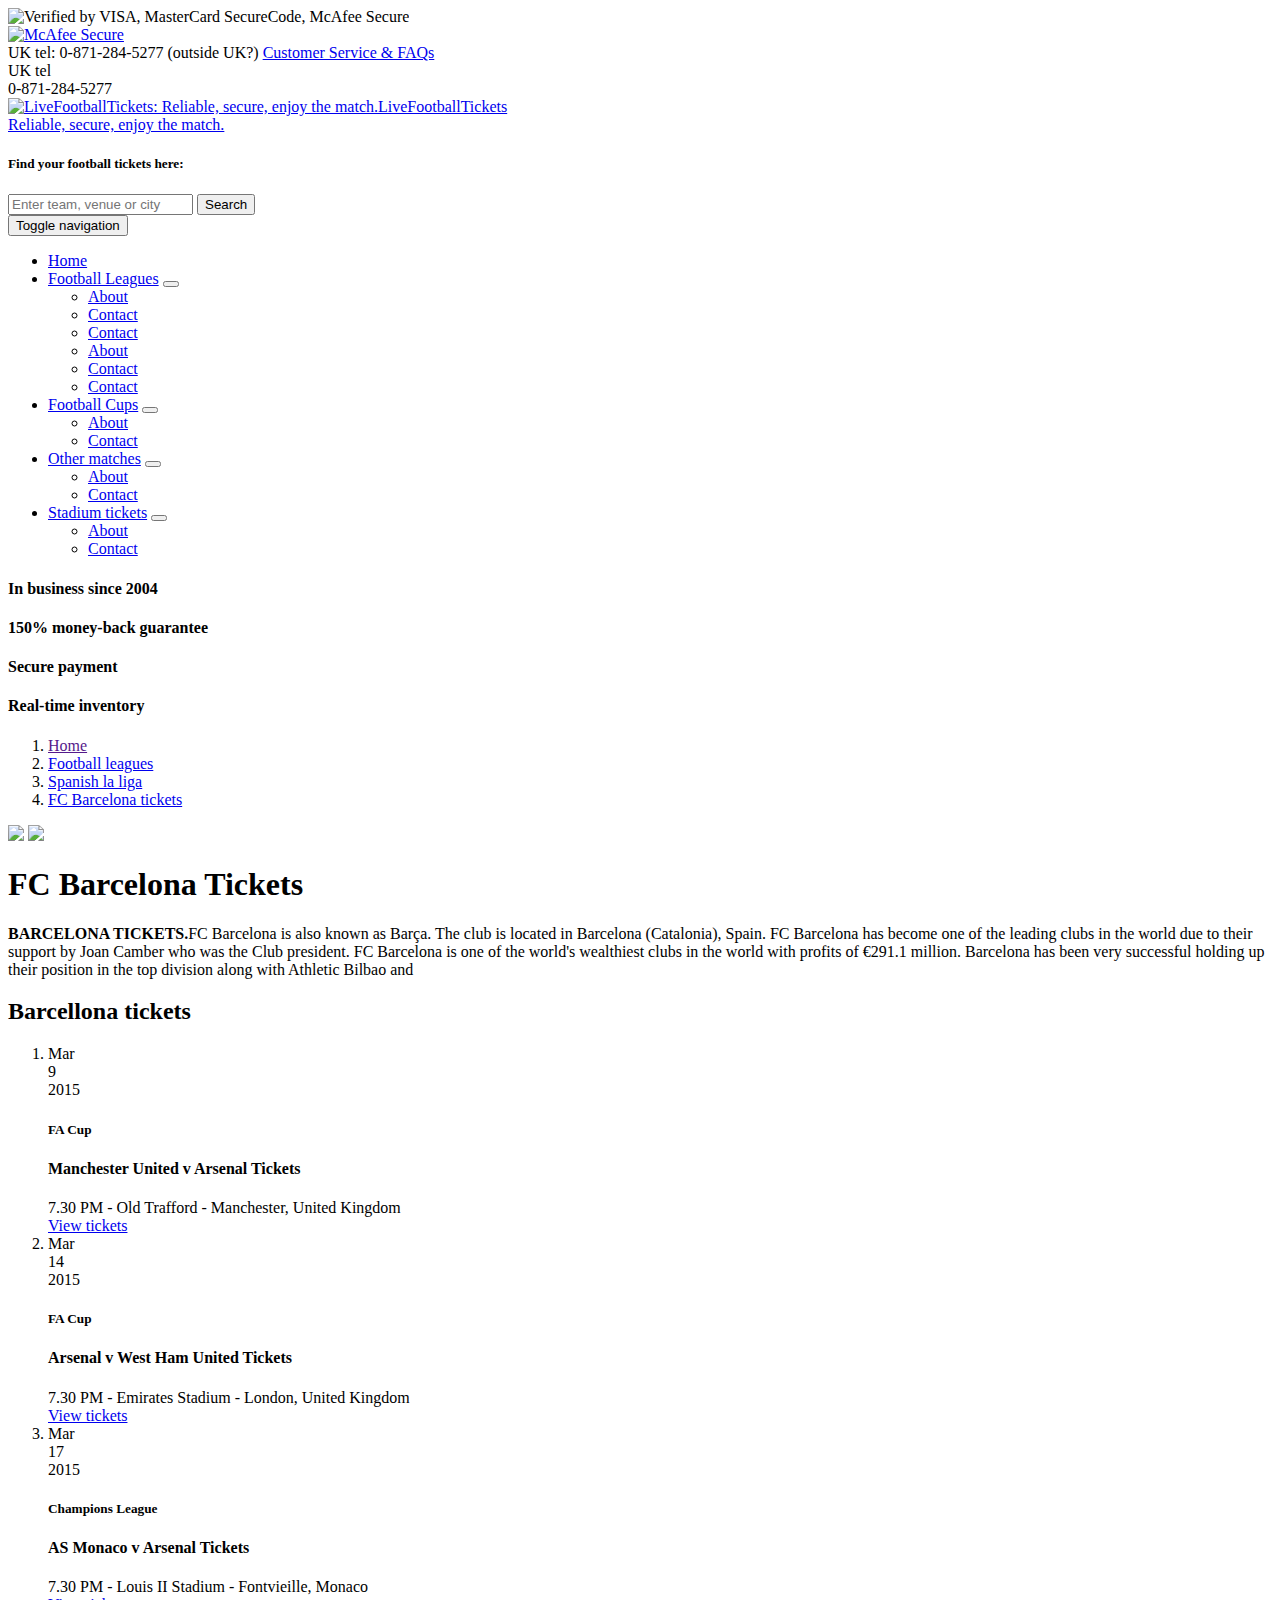
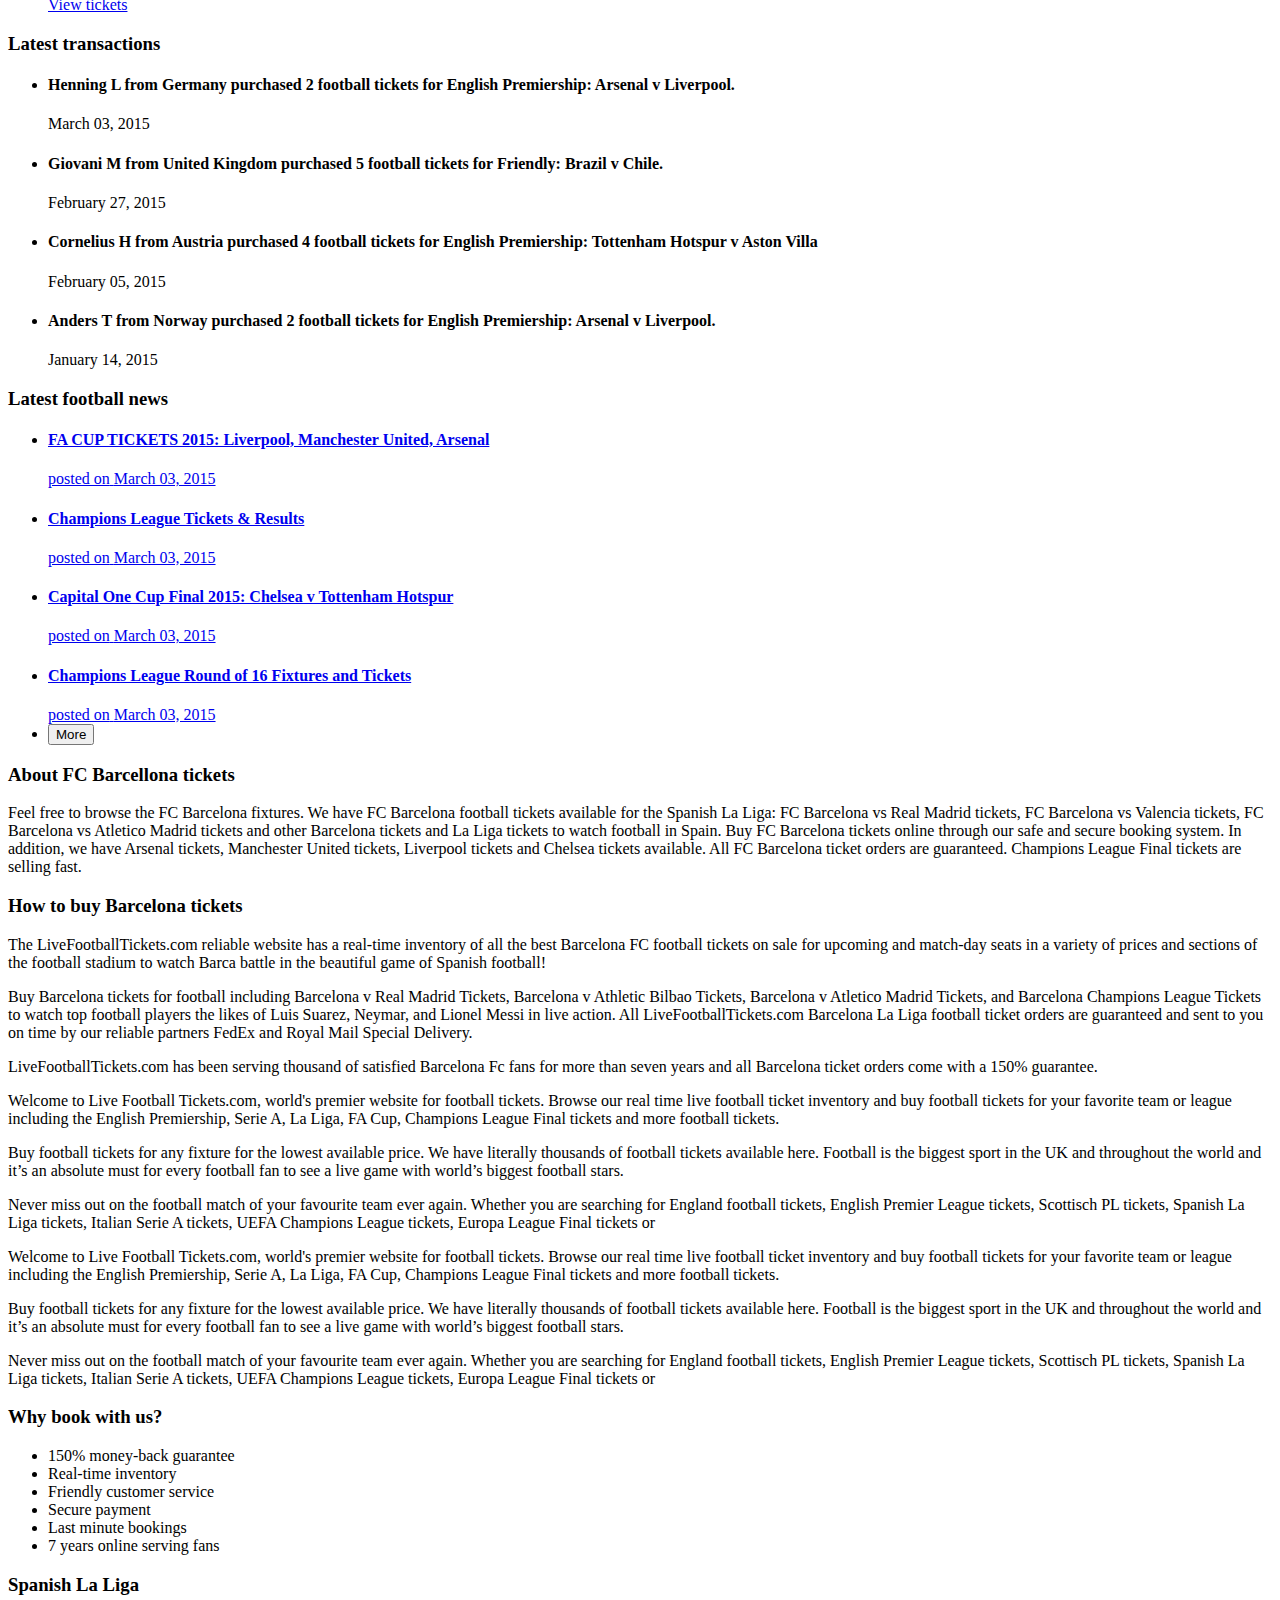
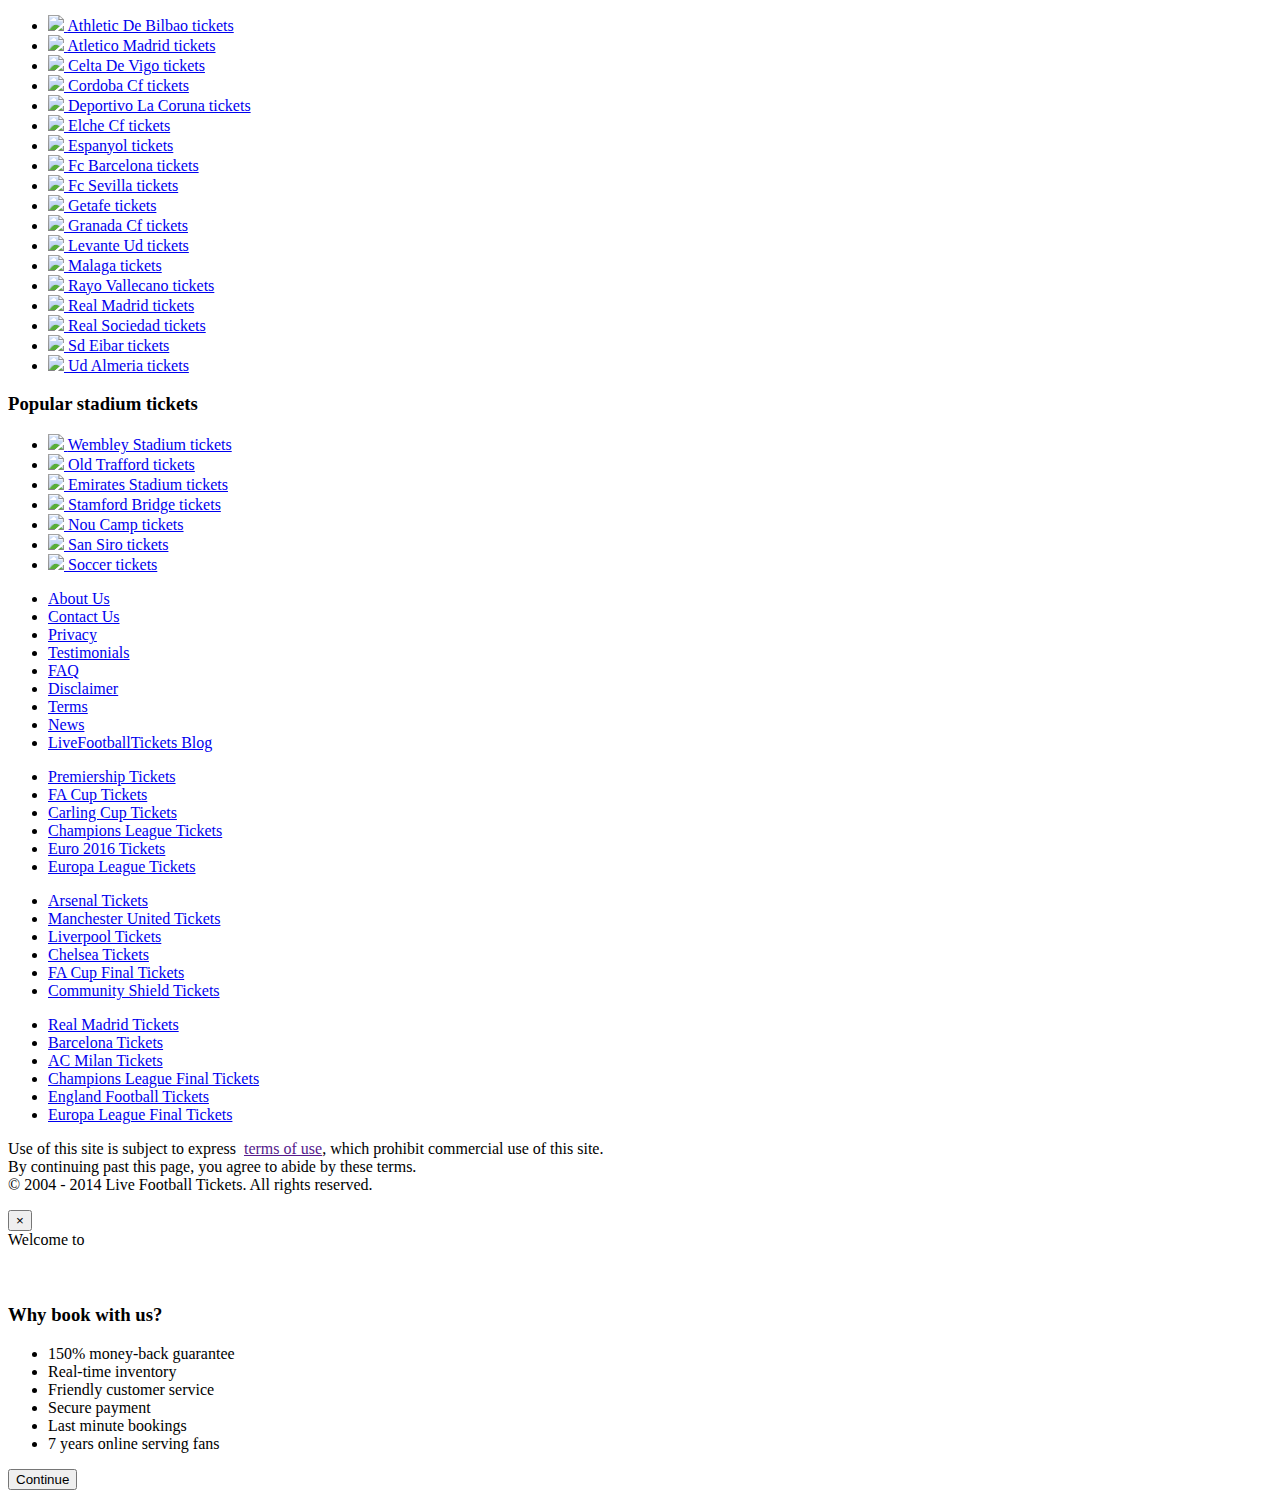
==== commit 5f62c108: "Updates" ====
--- a/club.html
+++ b/club.html
@@ -7,7 +7,7 @@
     <meta name="viewport" content="width=device-width, initial-scale=1">
     <!-- Place favicon.ico and apple-touch-icon.png in the root directory-->
     <link href="http://fonts.googleapis.com/css?family=Dosis:300,400,600,700,800|Open+Sans:300italic,400italic,400,300,700" rel="stylesheet" type="text/css" />
-    <base href="/livefootballtickets">
+    <base href="/livefootballtickets/">
     <!-- for github deploy only -->
     <link rel="stylesheet" href="styles/vendor.css?v=af28445c48b2ef10b7b23343bd97a630" inline>
     <link rel="stylesheet" href="styles/app.css?v=648daadb6c987b1f58bea4bc08193404" inline>
